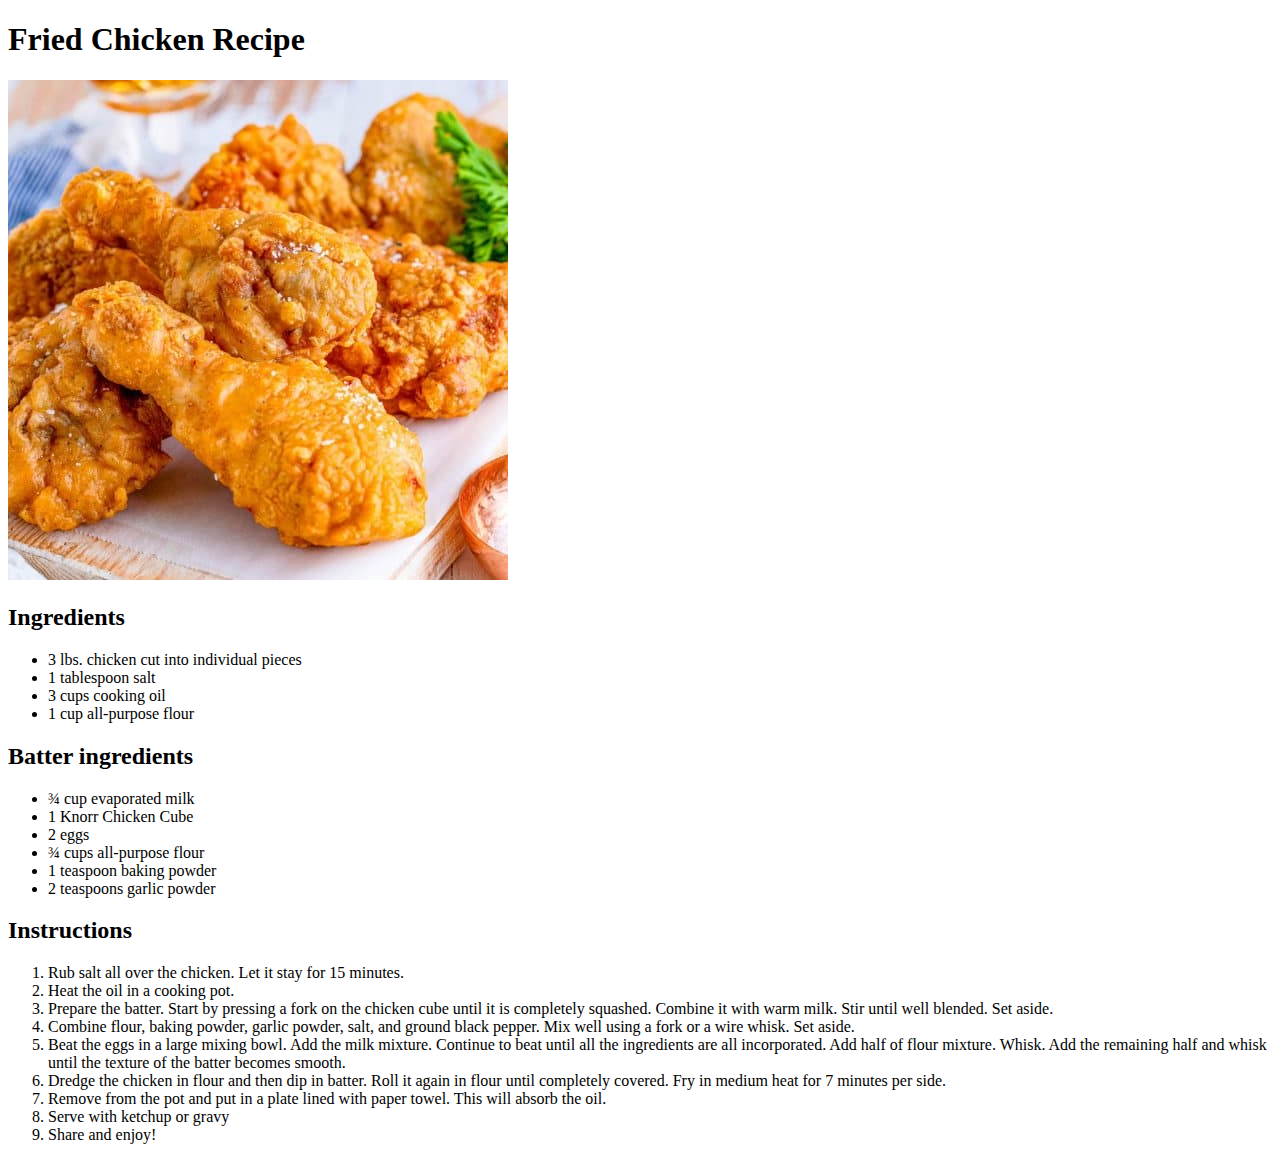
==== recipes/Fried-Chicken.html @ 41796006 "Added new recipes" ====
<!DOCTYPE html>
<html lang="en">
<head>
    <meta charset="UTF-8">
    <meta http-equiv="X-UA-Compatible" content="IE=edge">
    <meta name="viewport" content="width=device-width, initial-scale=1.0">
    <title>Fried Chicken</title>
</head>
<body>
    <h1>Fried Chicken Recipe</h1>
    <img src="../img/GRANDMAS-FRIED-CHICKEN-RECIPE-2-1-500x500.jpg" alt="Fried Chicken">
   
   <h2>Ingredients</h2>
   <ul>
    <li>3 lbs. chicken cut into individual pieces</li>
    <li>1 tablespoon salt</li>
    <li>3 cups cooking oil</li>
    <li>1 cup all-purpose flour</li>
   </ul>
   <h2>Batter ingredients</h2>
   <ul>
    <li>¾ cup evaporated milk</li>
    <li>1 Knorr Chicken Cube</li>
    <li>2 eggs</li>
    <li>¾ cups all-purpose flour</li>
    <li>1 teaspoon baking powder</li>
    <li>2 teaspoons garlic powder</li>
    
   </ul>

   <h2>Instructions</h2>
   <ol>
    <li>Rub salt all over the chicken. Let it stay for 15 minutes.</li>
    <li>Heat the oil in a cooking pot.</li>
    <li>Prepare the batter. Start by pressing a fork on the chicken cube until it is completely squashed. Combine it with warm milk. Stir until well blended. Set aside.</li>
    <li>Combine flour, baking powder, garlic powder, salt, and ground black pepper. Mix well using a fork or a wire whisk. Set aside.
    </li>
    <li>Beat the eggs in a large mixing bowl. Add the milk mixture. Continue to beat until all the ingredients are all incorporated. Add half of flour mixture. Whisk. Add the remaining half and whisk until the texture of the batter becomes smooth.</li>
    <li>Dredge the chicken in flour and then dip in batter. Roll it again in flour until completely covered. Fry in medium heat for 7 minutes per side.</li>
    <li>Remove from the pot and put in a plate lined with paper towel. This will absorb the oil.</li>
    <li>Serve with ketchup or gravy</li>
    <li>Share and enjoy!</li>
   </ol>
</body>
</html>
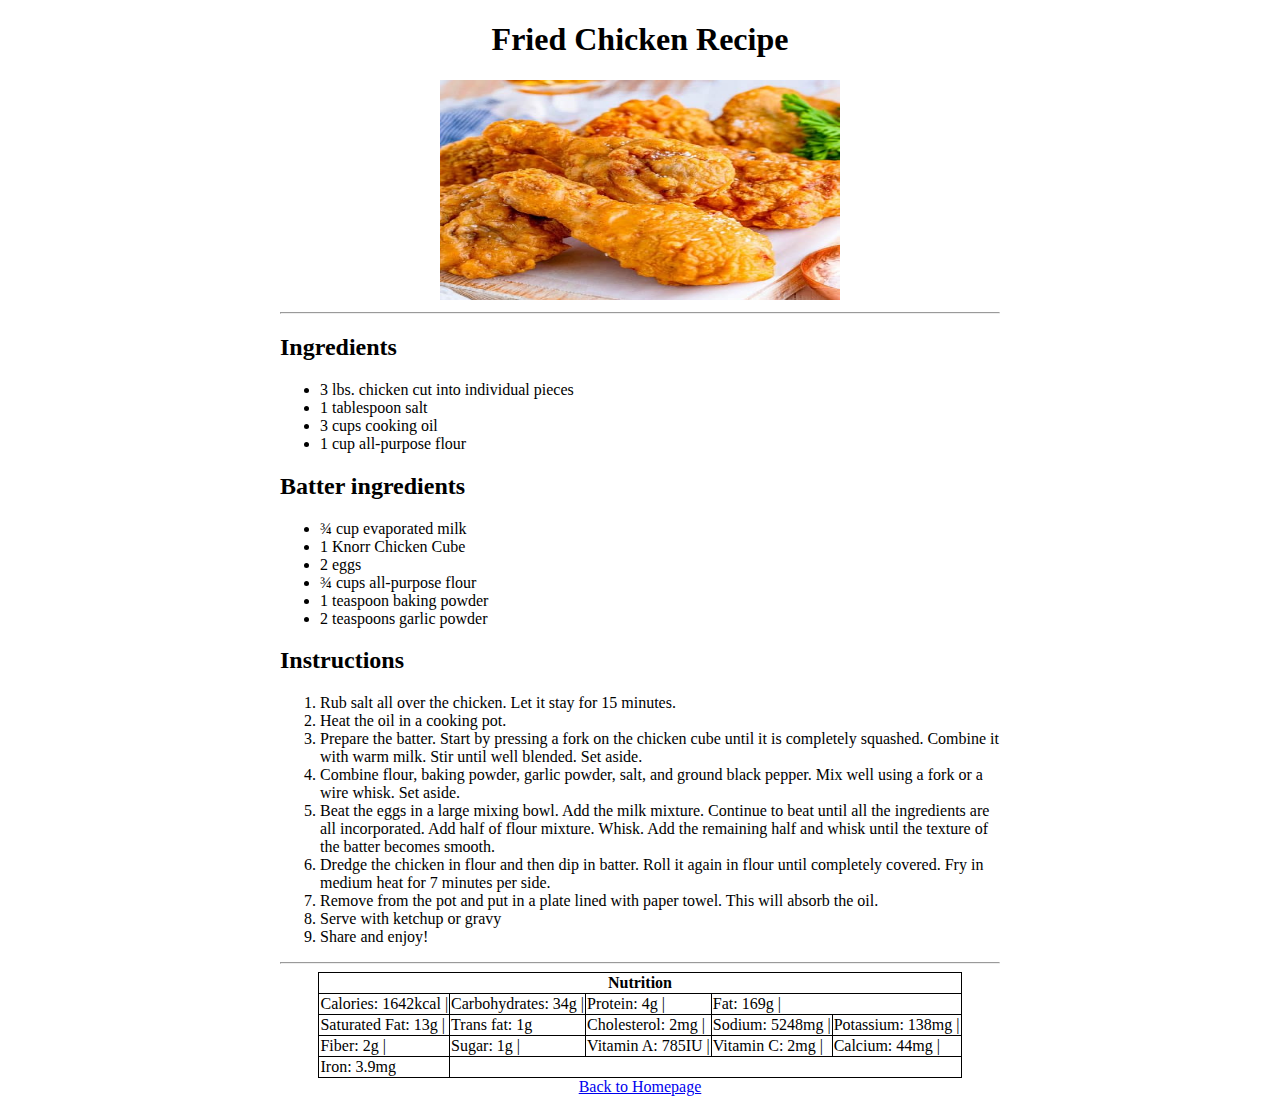
==== commit 000838d1: "Latest commit" ====
--- a/recipes/Fried-Chicken.html
+++ b/recipes/Fried-Chicken.html
@@ -1,45 +1,104 @@
 <!DOCTYPE html>
 <html lang="en">
-<head>
-    <meta charset="UTF-8">
-    <meta http-equiv="X-UA-Compatible" content="IE=edge">
-    <meta name="viewport" content="width=device-width, initial-scale=1.0">
+  <head>
+    <meta charset="UTF-8" />
+    <meta http-equiv="X-UA-Compatible" content="IE=edge" />
+    <meta name="viewport" content="width=device-width, initial-scale=1.0" />
     <title>Fried Chicken</title>
-</head>
-<body>
-    <h1>Fried Chicken Recipe</h1>
-    <img src="../img/GRANDMAS-FRIED-CHICKEN-RECIPE-2-1-500x500.jpg" alt="Fried Chicken">
-   
-   <h2>Ingredients</h2>
-   <ul>
-    <li>3 lbs. chicken cut into individual pieces</li>
-    <li>1 tablespoon salt</li>
-    <li>3 cups cooking oil</li>
-    <li>1 cup all-purpose flour</li>
-   </ul>
-   <h2>Batter ingredients</h2>
-   <ul>
-    <li>¾ cup evaporated milk</li>
-    <li>1 Knorr Chicken Cube</li>
-    <li>2 eggs</li>
-    <li>¾ cups all-purpose flour</li>
-    <li>1 teaspoon baking powder</li>
-    <li>2 teaspoons garlic powder</li>
-    
-   </ul>
+    <link rel="stylesheet" href="/style.css" />
+  </head>
+  <body>
+    <div class="container">
+      <header>
+        <h1>Fried Chicken Recipe</h1>
+        <img
+          src="../img/GRANDMAS-FRIED-CHICKEN-RECIPE-2-1-500x500.jpg"
+          alt="Fried Chicken"
+          width="300"
+          height="220"
+        />
+      </header>
+      <hr />
+      <h2>Ingredients</h2>
+      <ul>
+        <li>3 lbs. chicken cut into individual pieces</li>
+        <li>1 tablespoon salt</li>
+        <li>3 cups cooking oil</li>
+        <li>1 cup all-purpose flour</li>
+      </ul>
+      <h2>Batter ingredients</h2>
+      <ul>
+        <li>¾ cup evaporated milk</li>
+        <li>1 Knorr Chicken Cube</li>
+        <li>2 eggs</li>
+        <li>¾ cups all-purpose flour</li>
+        <li>1 teaspoon baking powder</li>
+        <li>2 teaspoons garlic powder</li>
+      </ul>
 
-   <h2>Instructions</h2>
-   <ol>
-    <li>Rub salt all over the chicken. Let it stay for 15 minutes.</li>
-    <li>Heat the oil in a cooking pot.</li>
-    <li>Prepare the batter. Start by pressing a fork on the chicken cube until it is completely squashed. Combine it with warm milk. Stir until well blended. Set aside.</li>
-    <li>Combine flour, baking powder, garlic powder, salt, and ground black pepper. Mix well using a fork or a wire whisk. Set aside.
-    </li>
-    <li>Beat the eggs in a large mixing bowl. Add the milk mixture. Continue to beat until all the ingredients are all incorporated. Add half of flour mixture. Whisk. Add the remaining half and whisk until the texture of the batter becomes smooth.</li>
-    <li>Dredge the chicken in flour and then dip in batter. Roll it again in flour until completely covered. Fry in medium heat for 7 minutes per side.</li>
-    <li>Remove from the pot and put in a plate lined with paper towel. This will absorb the oil.</li>
-    <li>Serve with ketchup or gravy</li>
-    <li>Share and enjoy!</li>
-   </ol>
-</body>
-</html>+      <h2>Instructions</h2>
+      <ol>
+        <li>Rub salt all over the chicken. Let it stay for 15 minutes.</li>
+        <li>Heat the oil in a cooking pot.</li>
+        <li>
+          Prepare the batter. Start by pressing a fork on the chicken cube until
+          it is completely squashed. Combine it with warm milk. Stir until well
+          blended. Set aside.
+        </li>
+        <li>
+          Combine flour, baking powder, garlic powder, salt, and ground black
+          pepper. Mix well using a fork or a wire whisk. Set aside.
+        </li>
+        <li>
+          Beat the eggs in a large mixing bowl. Add the milk mixture. Continue
+          to beat until all the ingredients are all incorporated. Add half of
+          flour mixture. Whisk. Add the remaining half and whisk until the
+          texture of the batter becomes smooth.
+        </li>
+        <li>
+          Dredge the chicken in flour and then dip in batter. Roll it again in
+          flour until completely covered. Fry in medium heat for 7 minutes per
+          side.
+        </li>
+        <li>
+          Remove from the pot and put in a plate lined with paper towel. This
+          will absorb the oil.
+        </li>
+        <li>Serve with ketchup or gravy</li>
+        <li>Share and enjoy!</li>
+      </ol>
+      <hr />
+
+      <table>
+        <th colspan="6">Nutrition</th>
+        <tr>
+          <td>Calories: 1642kcal |</td>
+          <td>Carbohydrates: 34g |</td>
+          <td>Protein: 4g |</td>
+          <td colspan="3">Fat: 169g |</td>
+        </tr>
+        <tr>
+          <td>Saturated Fat: 13g |</td>
+          <td>Trans fat: 1g</td>
+          <td>Cholesterol: 2mg |</td>
+          <td>Sodium: 5248mg |</td>
+          <td>Potassium: 138mg |</td>
+        </tr>
+        <tr>
+          <td>Fiber: 2g |</td>
+          <td>Sugar: 1g |</td>
+          <td>Vitamin A: 785IU |</td>
+          <td>Vitamin C: 2mg |</td>
+          <td>Calcium: 44mg |</td>
+        </tr>
+        <tr>
+          <td>Iron: 3.9mg</td>
+        </tr>
+      </table>
+
+      <footer>
+        <a href="../index.html">Back to Homepage</a>
+      </footer>
+    </div>
+  </body>
+</html>
--- a/style.css
+++ b/style.css
@@ -0,0 +1,23 @@
+.container {
+  max-width: 720px;
+  margin: 0 auto;
+}
+h1 {
+  text-align: center;
+}
+header,
+img {
+  width: 400px;
+  margin: auto;
+}
+table,
+th,
+td,
+tr {
+  border: 1px solid black;
+  border-collapse: collapse;
+  margin: auto;
+}
+footer {
+  text-align: center;
+}
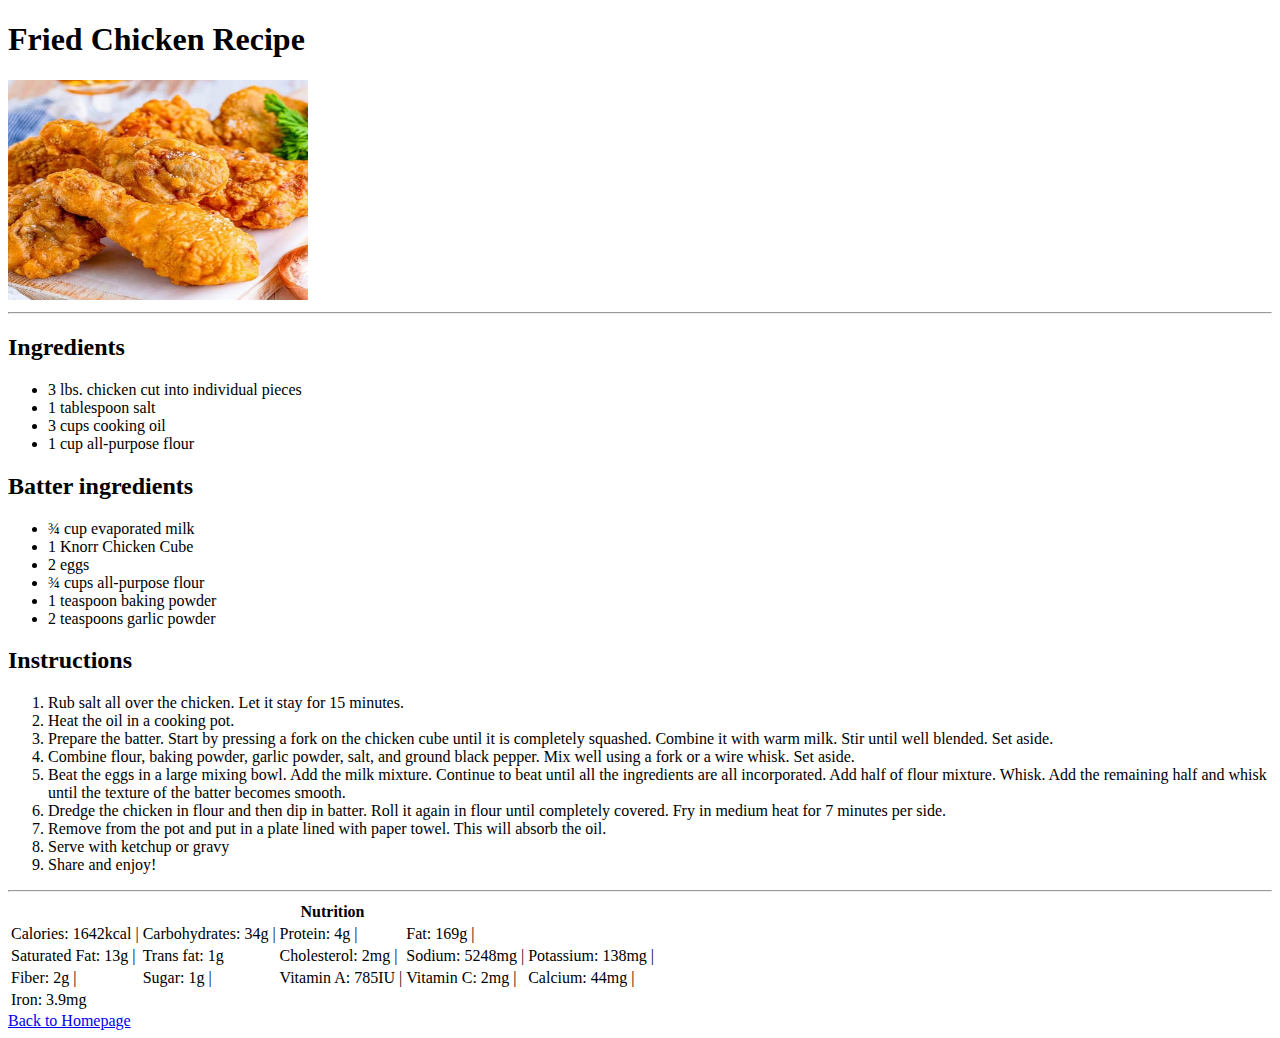
==== commit 2b6e6106: "Update Fried-Chicken.html" ====
--- a/recipes/Fried-Chicken.html
+++ b/recipes/Fried-Chicken.html
@@ -5,7 +5,7 @@
     <meta http-equiv="X-UA-Compatible" content="IE=edge" />
     <meta name="viewport" content="width=device-width, initial-scale=1.0" />
     <title>Fried Chicken</title>
-    <link rel="stylesheet" href="/style.css" />
+    <link rel="stylesheet" href="/odin-recipes/css/style.css" />
   </head>
   <body>
     <div class="container">
